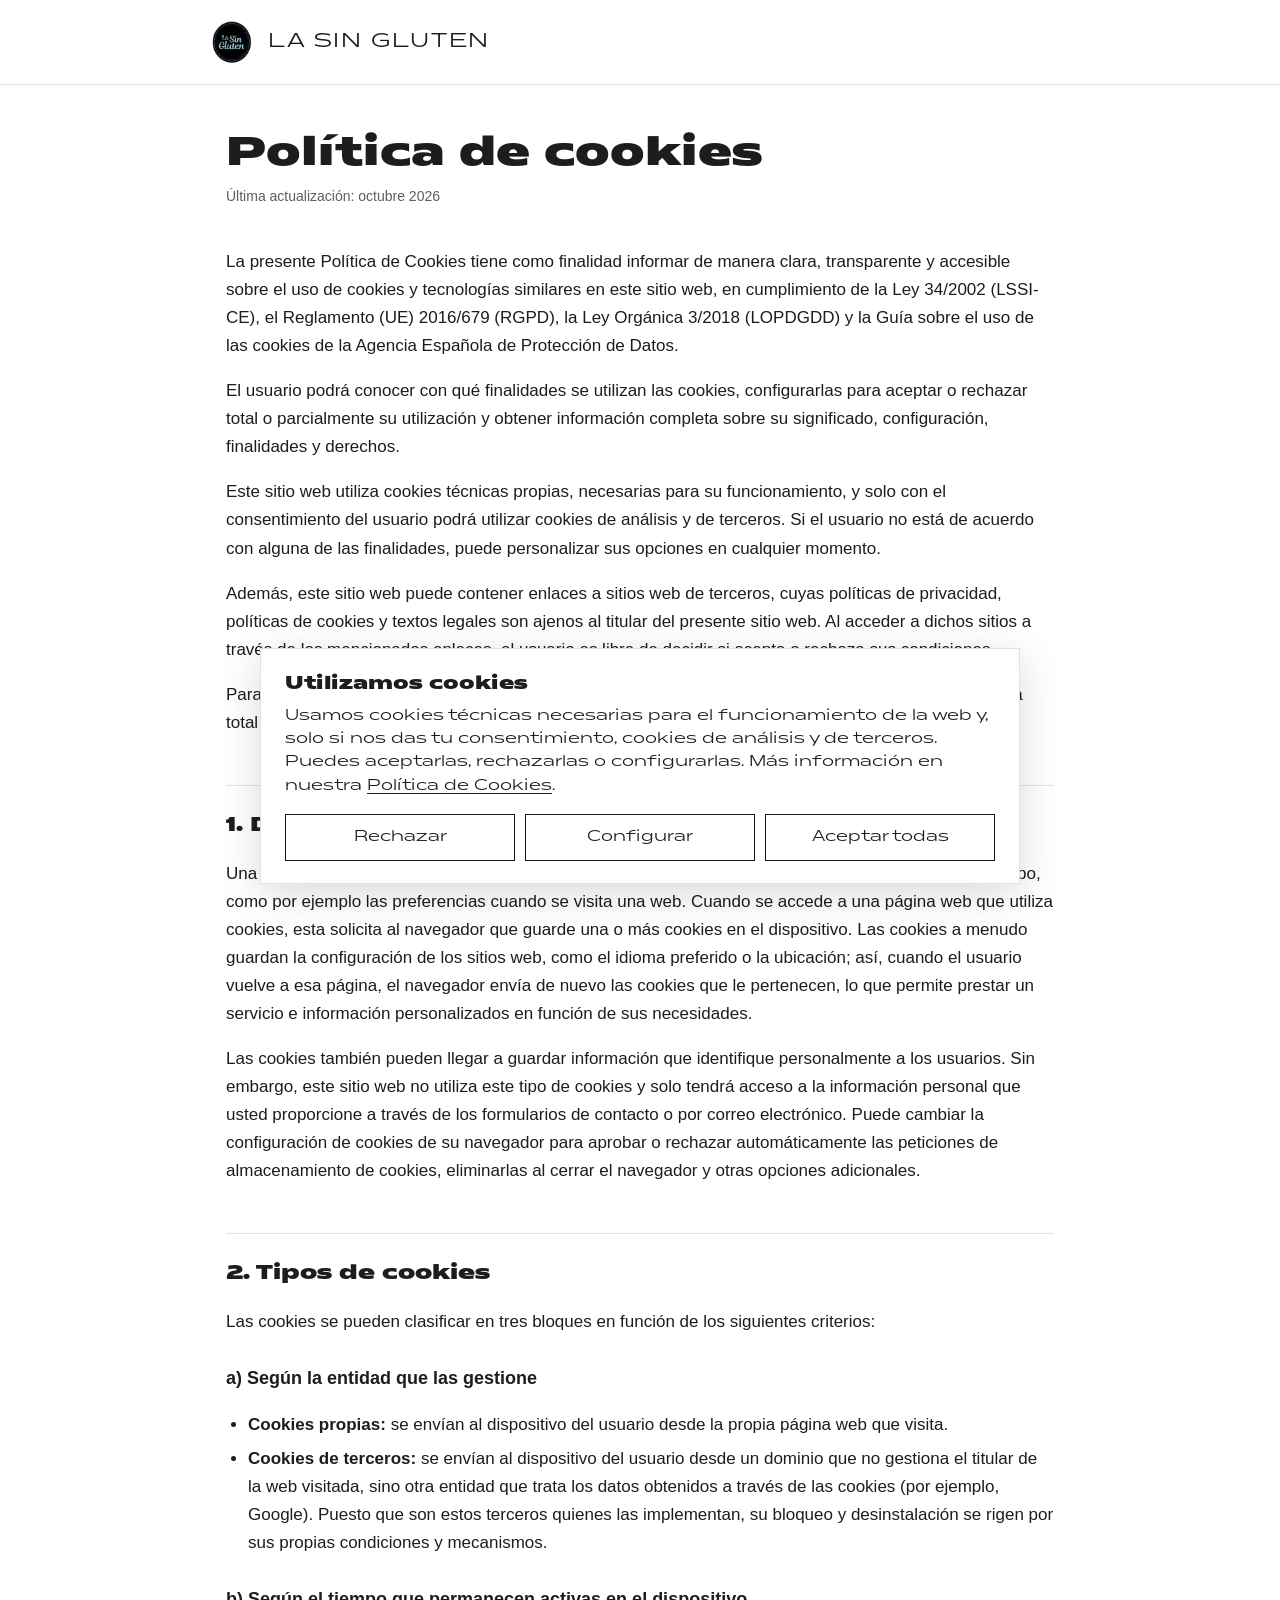
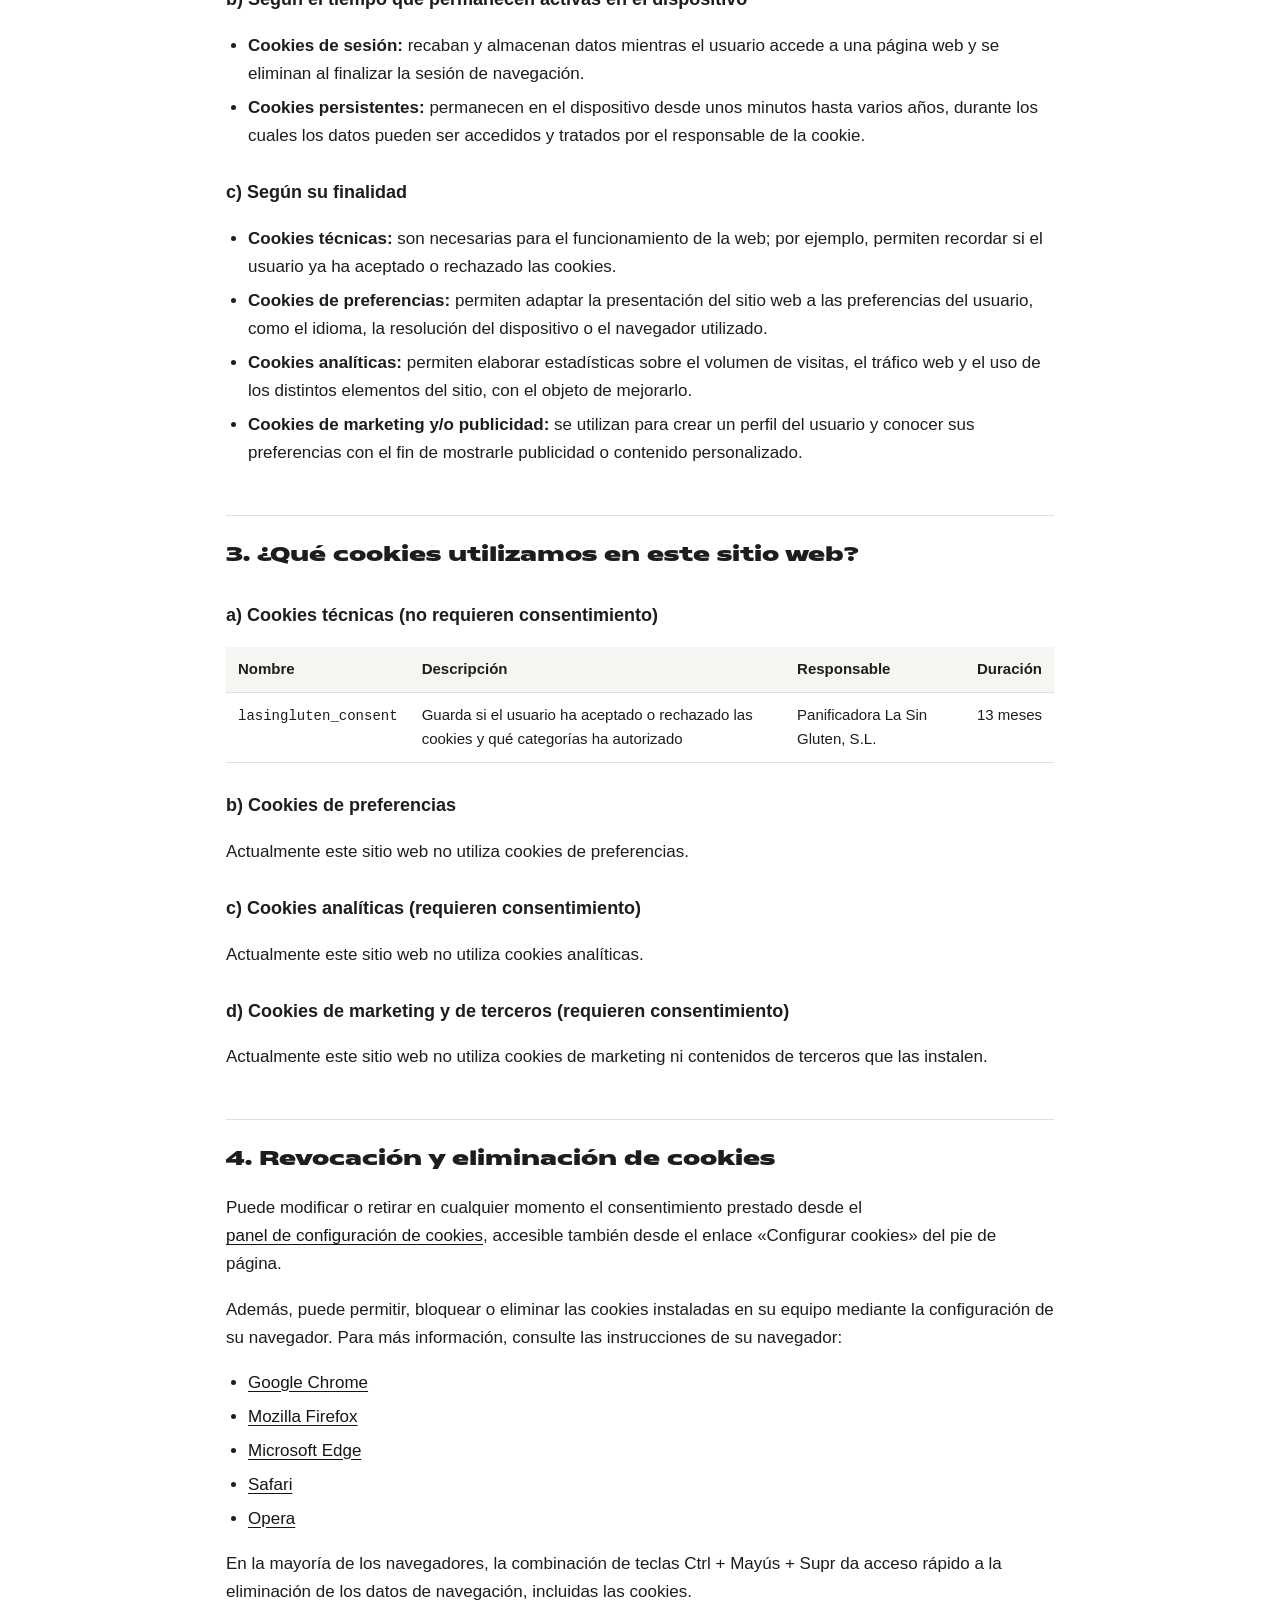
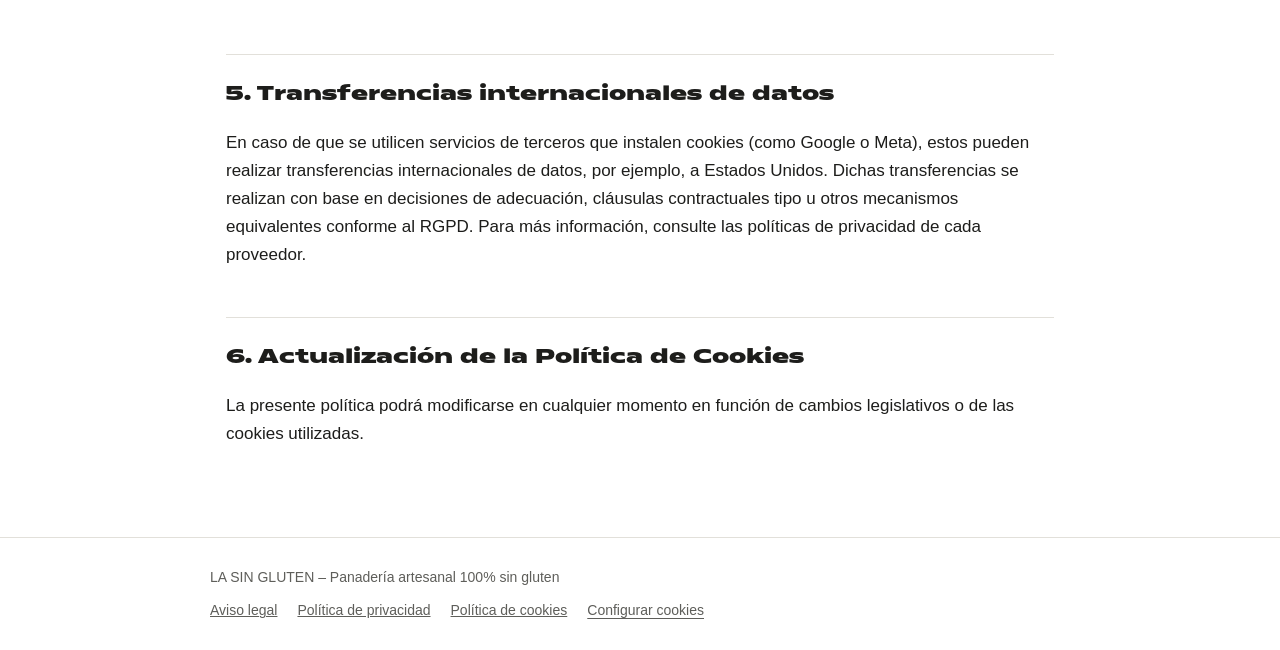
==== politica-cookies.html @ 4656e43c "Add files via upload" ====
<!doctype html>
<html lang="es">
<head>
<meta charset="utf-8">
<meta name="viewport" content="width=device-width, initial-scale=1">
<title>Política de cookies | La Sin Gluten</title>
<meta name="description" content="Política de cookies de La Sin Gluten: qué cookies utilizamos, con qué finalidad y cómo puedes configurarlas o rechazarlas.">
<link rel="canonical" href="https://lasingluten.es/politica-cookies.html">
<meta property="og:type" content="website">
<meta property="og:site_name" content="La Sin Gluten">
<meta property="og:locale" content="es_ES">
<meta property="og:title" content="Política de cookies | La Sin Gluten">
<meta property="og:description" content="Política de cookies de La Sin Gluten: qué cookies utilizamos, con qué finalidad y cómo puedes configurarlas o rechazarlas.">
<meta property="og:url" content="https://lasingluten.es/politica-cookies.html">
<meta property="og:image" content="https://lasingluten.es/assets/img/logo.png">
<meta name="twitter:card" content="summary_large_image">
<meta name="twitter:title" content="Política de cookies | La Sin Gluten">
<meta name="twitter:description" content="Política de cookies de La Sin Gluten: qué cookies utilizamos, con qué finalidad y cómo puedes configurarlas o rechazarlas.">
<meta name="twitter:image" content="https://lasingluten.es/assets/img/logo.png">
<meta name="robots" content="noindex, follow">
<link rel="stylesheet" href="fonts/webfonts.css">
<link rel="stylesheet" href="legal.css">
<link rel="stylesheet" href="cookies.css">
</head>
<body>

<header class="legal-header"><a href="index.html"><img src="assets/img/logo.png" alt="La Sin Gluten"><span>LA SIN GLUTEN</span></a></header>

<main class="legal">
  <h1>Política de cookies</h1>
  <p class="updated">Última actualización: octubre 2026</p>

  <p>La presente Política de Cookies tiene como finalidad informar de manera clara, transparente y accesible sobre el uso de cookies y tecnologías similares en este sitio web, en cumplimiento de la Ley 34/2002 (LSSI-CE), el Reglamento (UE) 2016/679 (RGPD), la Ley Orgánica 3/2018 (LOPDGDD) y la Guía sobre el uso de las cookies de la Agencia Española de Protección de Datos.</p>
  <p>El usuario podrá conocer con qué finalidades se utilizan las cookies, configurarlas para aceptar o rechazar total o parcialmente su utilización y obtener información completa sobre su significado, configuración, finalidades y derechos.</p>
  <p>Este sitio web utiliza cookies técnicas propias, necesarias para su funcionamiento, y solo con el consentimiento del usuario podrá utilizar cookies de análisis y de terceros. Si el usuario no está de acuerdo con alguna de las finalidades, puede personalizar sus opciones en cualquier momento.</p>
  <p>Además, este sitio web puede contener enlaces a sitios web de terceros, cuyas políticas de privacidad, políticas de cookies y textos legales son ajenos al titular del presente sitio web. Al acceder a dichos sitios a través de los mencionados enlaces, el usuario es libre de decidir si acepta o rechaza sus condiciones.</p>
  <p>Para acceder al panel de configuración de cookies, donde puede aceptar o rechazar las cookies de forma total o parcial, <button type="button" class="btn-link" data-cookie-settings>pulse aquí</button>.</p>

  <h2>1. Definición y función de las cookies</h2>
  <p>Una cookie es un pequeño archivo creado por un sitio de Internet para almacenar información en su equipo, como por ejemplo las preferencias cuando se visita una web. Cuando se accede a una página web que utiliza cookies, esta solicita al navegador que guarde una o más cookies en el dispositivo. Las cookies a menudo guardan la configuración de los sitios web, como el idioma preferido o la ubicación; así, cuando el usuario vuelve a esa página, el navegador envía de nuevo las cookies que le pertenecen, lo que permite prestar un servicio e información personalizados en función de sus necesidades.</p>
  <p>Las cookies también pueden llegar a guardar información que identifique personalmente a los usuarios. Sin embargo, este sitio web no utiliza este tipo de cookies y solo tendrá acceso a la información personal que usted proporcione a través de los formularios de contacto o por correo electrónico. Puede cambiar la configuración de cookies de su navegador para aprobar o rechazar automáticamente las peticiones de almacenamiento de cookies, eliminarlas al cerrar el navegador y otras opciones adicionales.</p>

  <h2>2. Tipos de cookies</h2>
  <p>Las cookies se pueden clasificar en tres bloques en función de los siguientes criterios:</p>

  <h3>a) Según la entidad que las gestione</h3>
  <ul>
    <li><strong>Cookies propias:</strong> se envían al dispositivo del usuario desde la propia página web que visita.</li>
    <li><strong>Cookies de terceros:</strong> se envían al dispositivo del usuario desde un dominio que no gestiona el titular de la web visitada, sino otra entidad que trata los datos obtenidos a través de las cookies (por ejemplo, Google). Puesto que son estos terceros quienes las implementan, su bloqueo y desinstalación se rigen por sus propias condiciones y mecanismos.</li>
  </ul>

  <h3>b) Según el tiempo que permanecen activas en el dispositivo</h3>
  <ul>
    <li><strong>Cookies de sesión:</strong> recaban y almacenan datos mientras el usuario accede a una página web y se eliminan al finalizar la sesión de navegación.</li>
    <li><strong>Cookies persistentes:</strong> permanecen en el dispositivo desde unos minutos hasta varios años, durante los cuales los datos pueden ser accedidos y tratados por el responsable de la cookie.</li>
  </ul>

  <h3>c) Según su finalidad</h3>
  <ul>
    <li><strong>Cookies técnicas:</strong> son necesarias para el funcionamiento de la web; por ejemplo, permiten recordar si el usuario ya ha aceptado o rechazado las cookies.</li>
    <li><strong>Cookies de preferencias:</strong> permiten adaptar la presentación del sitio web a las preferencias del usuario, como el idioma, la resolución del dispositivo o el navegador utilizado.</li>
    <li><strong>Cookies analíticas:</strong> permiten elaborar estadísticas sobre el volumen de visitas, el tráfico web y el uso de los distintos elementos del sitio, con el objeto de mejorarlo.</li>
    <li><strong>Cookies de marketing y/o publicidad:</strong> se utilizan para crear un perfil del usuario y conocer sus preferencias con el fin de mostrarle publicidad o contenido personalizado.</li>
  </ul>

  <h2>3. ¿Qué cookies utilizamos en este sitio web?</h2>

  <h3>a) Cookies técnicas (no requieren consentimiento)</h3>
  <div class="table-wrap">
    <table>
      <thead><tr><th>Nombre</th><th>Descripción</th><th>Responsable</th><th>Duración</th></tr></thead>
      <tbody>
        <tr><td><code>lasingluten_consent</code></td><td>Guarda si el usuario ha aceptado o rechazado las cookies y qué categorías ha autorizado</td><td>Panificadora La Sin Gluten, S.L.</td><td>13 meses</td></tr>
      </tbody>
    </table>
  </div>

  <h3>b) Cookies de preferencias</h3>
  <p>Actualmente este sitio web no utiliza cookies de preferencias.</p>

  <h3>c) Cookies analíticas (requieren consentimiento)</h3>
  <p>Actualmente este sitio web no utiliza cookies analíticas.</p>
  <!-- Si se instala Google Analytics, sustituir el párrafo anterior por esta tabla:
  <div class="table-wrap"><table>
    <thead><tr><th>Nombre</th><th>Servicio</th><th>Descripción</th><th>Responsable</th><th>Duración</th></tr></thead>
    <tbody>
      <tr><td><code>_ga</code></td><td>Google Analytics</td><td>Distingue usuarios para elaborar estadísticas de uso: nº de visitantes, páginas vistas, duración de la sesión, origen geográfico</td><td>Google LLC</td><td>2 años</td></tr>
      <tr><td><code>_ga_*</code></td><td>Google Analytics</td><td>Mantiene el estado de la sesión</td><td>Google LLC</td><td>2 años</td></tr>
    </tbody>
  </table></div>
  -->

  <h3>d) Cookies de marketing y de terceros (requieren consentimiento)</h3>
  <p>Actualmente este sitio web no utiliza cookies de marketing ni contenidos de terceros que las instalen.</p>
  <!-- Si se incrusta un mapa de Google, vídeos de YouTube, etc., sustituir el párrafo anterior por esta tabla con las filas que correspondan:
  <div class="table-wrap"><table>
    <thead><tr><th>Servicio</th><th>Descripción</th><th>Responsable</th><th>Duración</th></tr></thead>
    <tbody>
      <tr><td>Google Maps</td><td>Mostrar mapas interactivos; puede instalar cookies de análisis y marketing</td><td>Google LLC</td><td>Según servicio</td></tr>
      <tr><td>YouTube</td><td>Reproducción de vídeos; puede instalar cookies de análisis y marketing</td><td>Google LLC</td><td>Según servicio</td></tr>
      <tr><td>Instagram / Facebook</td><td>Contenido social incrustado y publicidad segmentada</td><td>Meta Platforms, Inc.</td><td>Según servicio</td></tr>
      <tr><td>LinkedIn</td><td>Contenido social incrustado y publicidad segmentada</td><td>LinkedIn Corporation</td><td>Según servicio</td></tr>
    </tbody>
  </table></div>
  -->

  <h2>4. Revocación y eliminación de cookies</h2>
  <p>Puede modificar o retirar en cualquier momento el consentimiento prestado desde el <button type="button" class="btn-link" data-cookie-settings>panel de configuración de cookies</button>, accesible también desde el enlace «Configurar cookies» del pie de página.</p>
  <p>Además, puede permitir, bloquear o eliminar las cookies instaladas en su equipo mediante la configuración de su navegador. Para más información, consulte las instrucciones de su navegador:</p>
  <ul>
    <li><a href="https://support.google.com/chrome/answer/95647?hl=es" target="_blank" rel="noopener">Google Chrome</a></li>
    <li><a href="https://support.mozilla.org/es/kb/Borrar%20cookies" target="_blank" rel="noopener">Mozilla Firefox</a></li>
    <li><a href="https://support.microsoft.com/es-es/microsoft-edge/eliminar-las-cookies-en-microsoft-edge-63947406-40ac-c3b8-57b9-2a946a29ae09" target="_blank" rel="noopener">Microsoft Edge</a></li>
    <li><a href="https://support.apple.com/es-es/guide/safari/sfri11471/mac" target="_blank" rel="noopener">Safari</a></li>
    <li><a href="https://help.opera.com/en/latest/web-preferences/#cookies" target="_blank" rel="noopener">Opera</a></li>
  </ul>
  <p>En la mayoría de los navegadores, la combinación de teclas Ctrl + Mayús + Supr da acceso rápido a la eliminación de los datos de navegación, incluidas las cookies.</p>

  <h2>5. Transferencias internacionales de datos</h2>
  <p>En caso de que se utilicen servicios de terceros que instalen cookies (como Google o Meta), estos pueden realizar transferencias internacionales de datos, por ejemplo, a Estados Unidos. Dichas transferencias se realizan con base en decisiones de adecuación, cláusulas contractuales tipo u otros mecanismos equivalentes conforme al RGPD. Para más información, consulte las políticas de privacidad de cada proveedor.</p>

  <h2>6. Actualización de la Política de Cookies</h2>
  <p>La presente política podrá modificarse en cualquier momento en función de cambios legislativos o de las cookies utilizadas.</p>
</main>

<footer class="legal-footer">
  <div class="inner">
    <div>LA SIN GLUTEN – Panadería artesanal 100% sin gluten</div>
    <nav>
      <a href="aviso-legal.html">Aviso legal</a>
      <a href="politica-privacidad.html">Política de privacidad</a>
      <a href="politica-cookies.html">Política de cookies</a>
      <button type="button" class="btn-link" data-cookie-settings>Configurar cookies</button>
    </nav>
  </div>
</footer>

<script src="cookies.js" defer></script>
</body>
</html>
---- legal.css ----
@font-face{font-family:'Matrice';src:url('./fonts/Matrice-Regular.otf') format('opentype');font-weight:400;font-style:normal;font-display:swap;}
@font-face{font-family:'Matrice';src:url('./fonts/Matrice-Black.otf') format('opentype');font-weight:600 900;font-style:normal;font-display:swap;}
/* Estilos de las páginas legales — La Sin Gluten
   Ajusta --accent al color corporativo de la web. */
:root {
  --ink: #1d1d1b;
  --muted: #5e5e5a;
  --line: #e2e0da;
  --bg: #ffffff;
  --soft: #f6f5f1;
  --accent: #161616;
  --font-display: "Matrice", "Poppins", Georgia, sans-serif;
  --font-text: "Inter", "Helvetica Neue", Arial, sans-serif;
}

* { box-sizing: border-box; }

body {
  margin: 0;
  background: var(--bg);
  color: var(--ink);
  font-family: var(--font-text);
  font-size: 17px;
  line-height: 1.65;
  -webkit-font-smoothing: antialiased;
}

.legal-header {
  border-bottom: 1px solid var(--line);
  padding: 20px 16px;
}
.legal-header a {
  display: flex;
  align-items: center;
  gap: 14px;
  max-width: 860px;
  margin: 0 auto;
  font-family: var(--font-display);
  font-size: 20px;
  letter-spacing: 0.08em;
  color: var(--ink);
  text-decoration: none;
}

.legal {
  max-width: 860px;
  margin: 0 auto;
  padding: 48px 16px 72px;
}

.legal h1 {
  font-family: var(--font-display);
  font-weight: 400;
  font-size: clamp(32px, 6vw, 48px);
  line-height: 1.1;
  margin: 0 0 8px;
}
.legal .updated { color: var(--muted); font-size: 14px; margin: 0 0 40px; }

.legal h2 {
  font-family: var(--font-display);
  font-weight: 400;
  font-size: 24px;
  margin: 48px 0 12px;
  padding-top: 24px;
  border-top: 1px solid var(--line);
}
.legal h3 { font-size: 18px; margin: 28px 0 8px; }

.legal p, .legal li { color: var(--ink); }
.legal ul { padding-left: 22px; }
.legal li { margin-bottom: 6px; }
.legal a { color: var(--accent); text-underline-offset: 3px; }

.legal .titular {
  background: var(--soft);
  border-left: 3px solid var(--accent);
  padding: 18px 20px;
  margin: 24px 0;
}
.legal .titular p { margin: 4px 0; }

.legal .pendiente {
  background: #fff3cd;
  padding: 1px 6px;
  border-radius: 3px;
}

.table-wrap { overflow-x: auto; margin: 16px 0 24px; }
.legal table {
  width: 100%;
  border-collapse: collapse;
  font-size: 15px;
  min-width: 560px;
}
.legal th, .legal td {
  text-align: left;
  vertical-align: top;
  padding: 10px 12px;
  border-bottom: 1px solid var(--line);
}
.legal th { background: var(--soft); font-weight: 600; }
.legal code { font-size: 14px; }

.btn-link {
  font: inherit;
  color: var(--accent);
  background: none;
  border: 0;
  padding: 0;
  text-decoration: underline;
  text-underline-offset: 3px;
  cursor: pointer;
}

.legal-footer {
  border-top: 1px solid var(--line);
  padding: 28px 16px;
  font-size: 14px;
  color: var(--muted);
}
.legal-footer .inner { max-width: 860px; margin: 0 auto; }
.legal-footer nav { display: flex; flex-wrap: wrap; gap: 8px 20px; margin-top: 10px; }
.legal-footer a, .legal-footer .btn-link { color: var(--muted); font-size: 14px; }

.legal-header img { height: 44px; width: 44px; border-radius: 50%; }
.legal h1, .legal h2 { font-weight: 900; text-transform: none; }
.legal h1 { font-size: clamp(28px, 5vw, 40px); }
.legal h2 { font-size: 20px; }
---- cookies.css ----
/* Banner y panel de cookies — incluir en todas las páginas de la web */
.rc-banner, .rc-modal { font-family: "Matrice", "Poppins", "Helvetica Neue", Arial, sans-serif; color: #1d1d1b; }

.rc-banner {
  position: fixed;
  left: 16px; right: 16px; bottom: 16px;
  max-width: 760px;
  margin: 0 auto;
  background: #fff;
  border: 1px solid #e2e0da;
  box-shadow: 0 10px 40px rgba(0,0,0,.15);
  padding: 22px 24px;
  z-index: 9999;
  font-size: 15px;
  line-height: 1.55;
}
.rc-banner h2 { font-size: 18px; font-weight: 600; margin: 0 0 6px; }
.rc-banner p { margin: 0 0 16px; }
.rc-banner a { color: inherit; text-underline-offset: 3px; }

.rc-actions { display: flex; flex-wrap: wrap; gap: 10px; }
.rc-btn {
  flex: 1 1 150px;
  font: inherit;
  font-size: 15px;
  padding: 11px 16px;
  border: 1px solid #1d1d1b;
  background: #fff;
  color: #1d1d1b;
  cursor: pointer;
}
.rc-btn:hover { background: #f6f5f1; }
.rc-btn:focus-visible { outline: 2px solid #1d1d1b; outline-offset: 2px; }

.rc-overlay {
  position: fixed; inset: 0;
  background: rgba(0,0,0,.45);
  z-index: 10000;
  display: flex; align-items: center; justify-content: center;
  padding: 16px;
}
.rc-modal {
  background: #fff;
  width: 100%;
  max-width: 560px;
  max-height: calc(100vh - 32px);
  overflow-y: auto;
  padding: 26px 24px;
  font-size: 15px;
  line-height: 1.55;
}
.rc-modal h2 { font-size: 20px; font-weight: 600; margin: 0 0 8px; }
.rc-cat { border-top: 1px solid #e2e0da; padding: 14px 0; }
.rc-cat-head { display: flex; justify-content: space-between; align-items: center; gap: 12px; }
.rc-cat-head strong { font-size: 16px; }
.rc-cat p { margin: 6px 0 0; color: #5e5e5a; font-size: 14px; }
.rc-always { font-size: 13px; color: #5e5e5a; white-space: nowrap; }

.rc-switch { position: relative; width: 44px; height: 24px; flex: none; }
.rc-switch input { opacity: 0; width: 0; height: 0; }
.rc-slider {
  position: absolute; inset: 0;
  background: #cfcdc6; border-radius: 24px; cursor: pointer;
  transition: background .2s;
}
.rc-slider::before {
  content: ""; position: absolute; width: 18px; height: 18px; left: 3px; top: 3px;
  background: #fff; border-radius: 50%; transition: transform .2s;
}
.rc-switch input:checked + .rc-slider { background: #1d1d1b; }
.rc-switch input:checked + .rc-slider::before { transform: translateX(20px); }
.rc-switch input:focus-visible + .rc-slider { outline: 2px solid #1d1d1b; outline-offset: 2px; }

.rc-modal .rc-actions { margin-top: 18px; }

/* Aviso en lugar de mapas/vídeos bloqueados hasta que se acepten las cookies */
.rc-placeholder {
  display: flex; align-items: center; justify-content: center; text-align: center;
  background: #f6f5f1; border: 1px dashed #cfcdc6; padding: 24px; font-size: 14px;
  min-height: 160px;
}
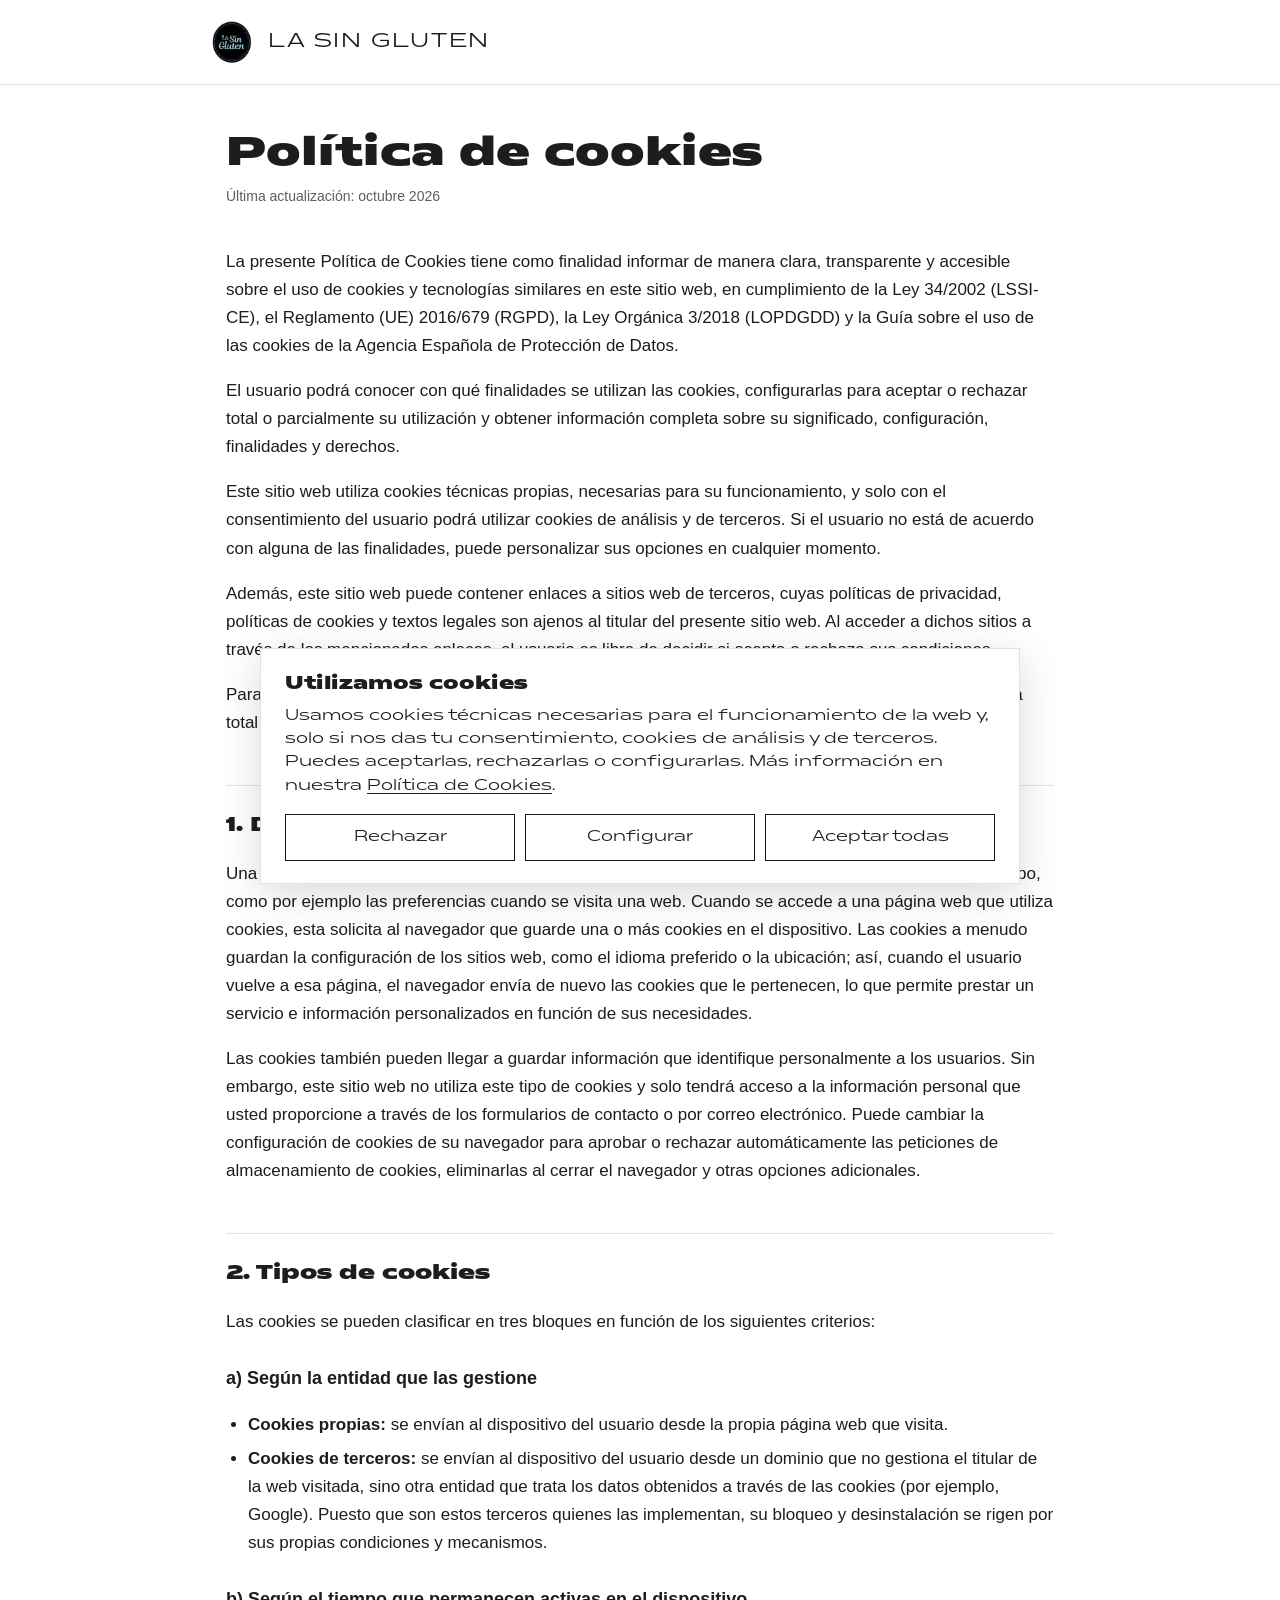
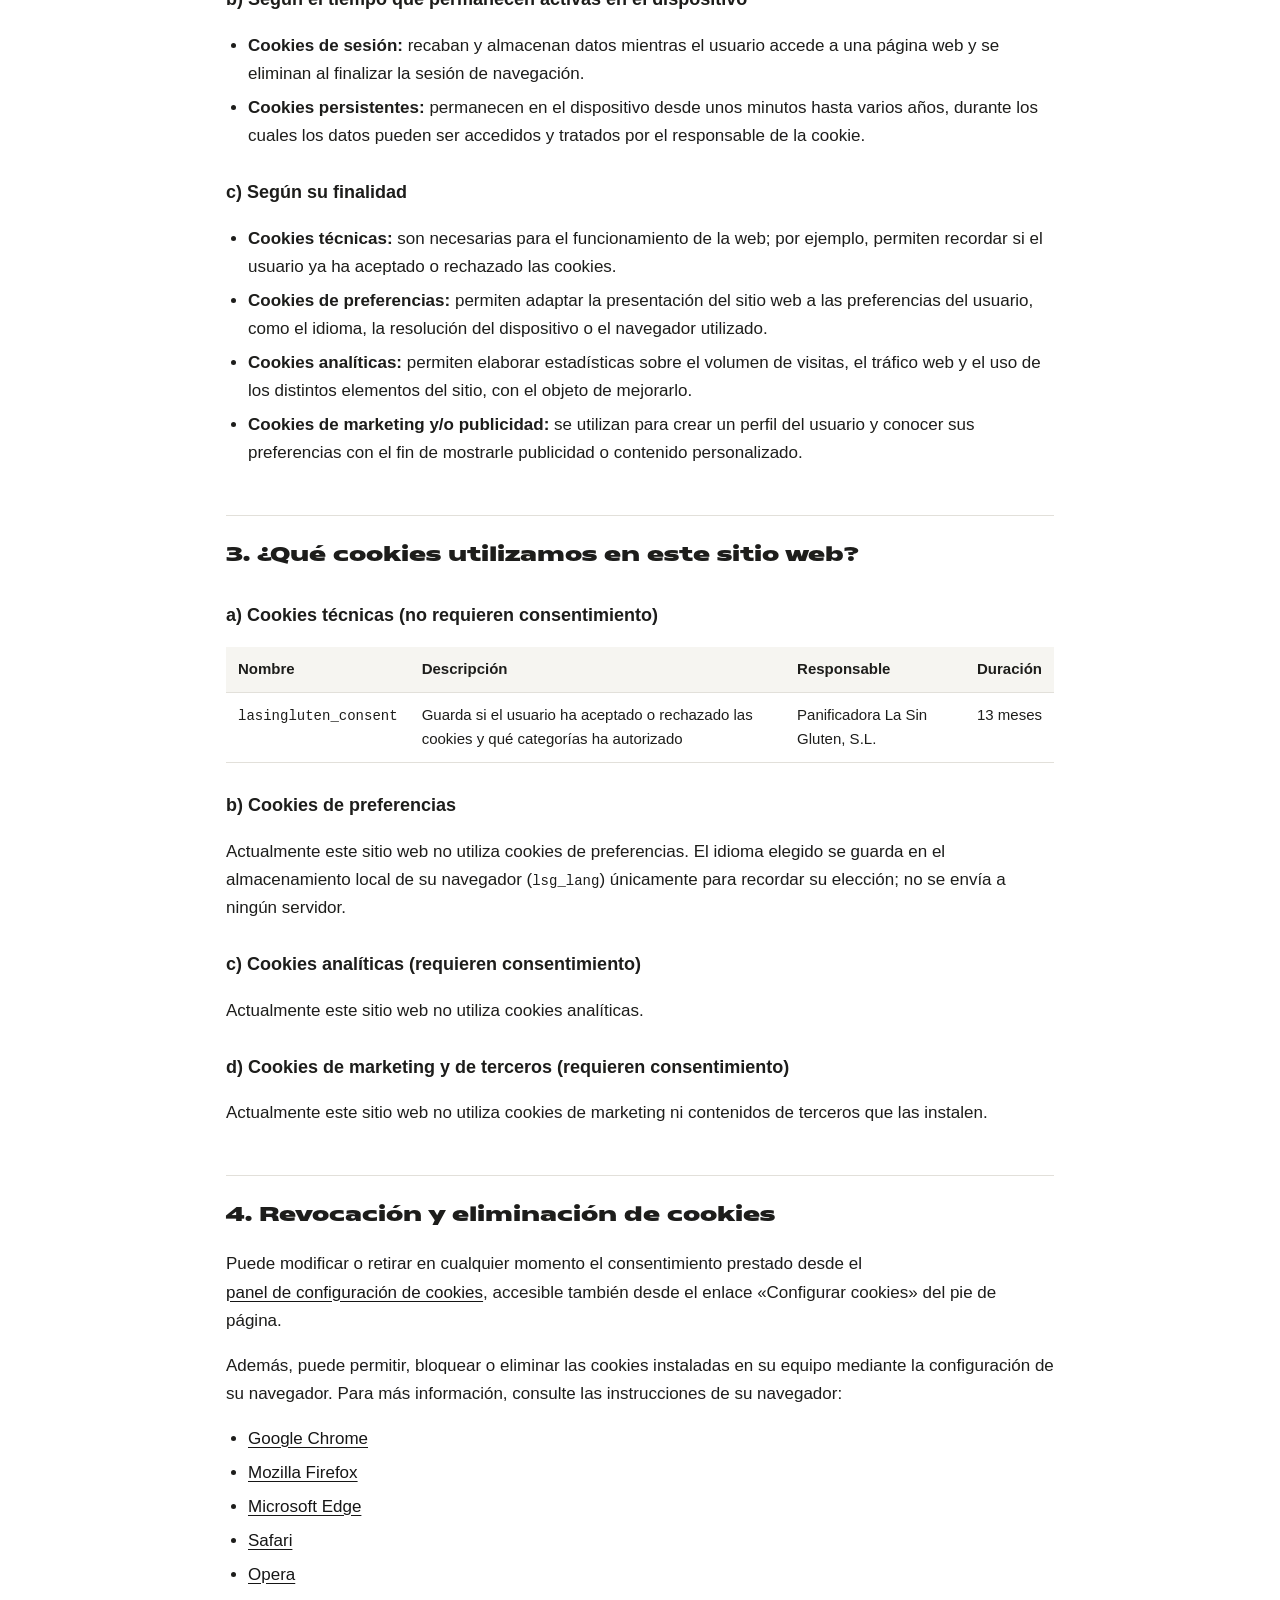
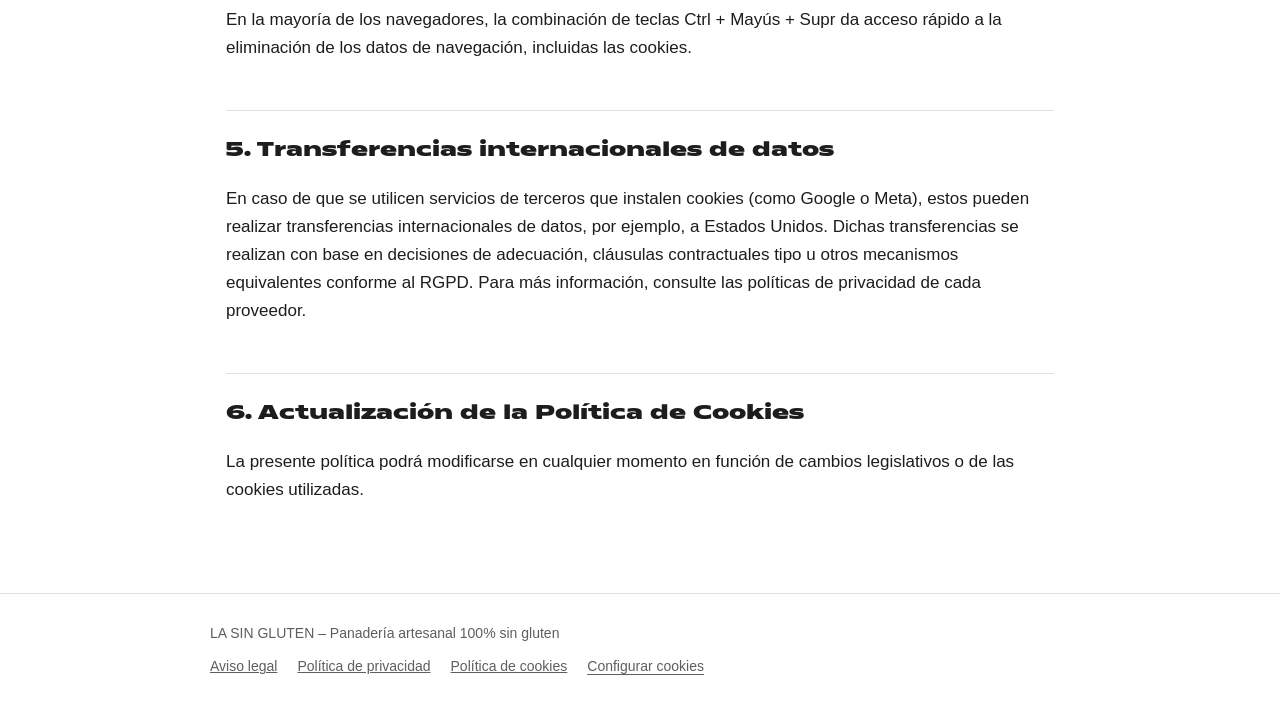
==== commit f7320842: "Add files via upload" ====
--- a/politica-cookies.html
+++ b/politica-cookies.html
@@ -76,7 +76,7 @@
   </div>
 
   <h3>b) Cookies de preferencias</h3>
-  <p>Actualmente este sitio web no utiliza cookies de preferencias.</p>
+  <p>Actualmente este sitio web no utiliza cookies de preferencias. El idioma elegido se guarda en el almacenamiento local de su navegador (<code>lsg_lang</code>) únicamente para recordar su elección; no se envía a ningún servidor.</p>
 
   <h3>c) Cookies analíticas (requieren consentimiento)</h3>
   <p>Actualmente este sitio web no utiliza cookies analíticas.</p>
